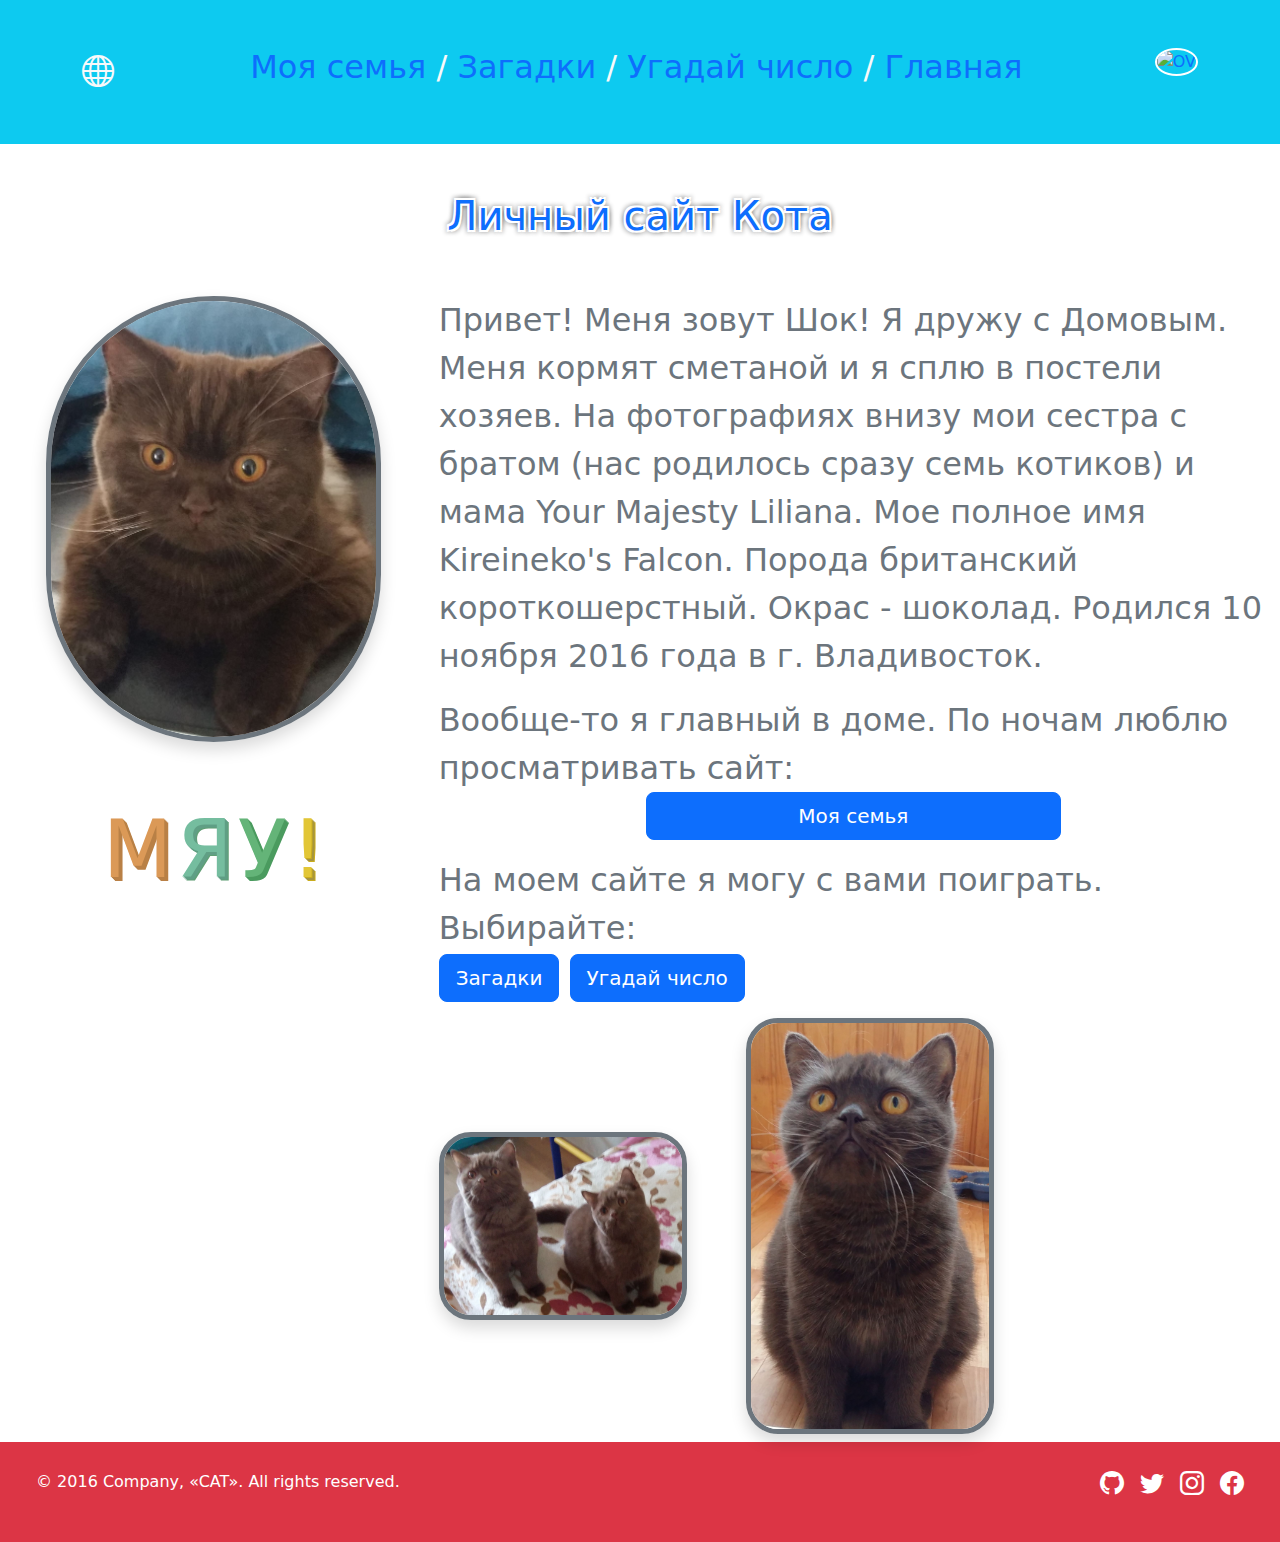
==== index.html @ 3588f682 "-" ====
<!DOCTYPE html>
<html lang="en">
  <head>
    <meta charset="UTF-8">
    <meta name="viewport" content="width=device-width, initial-scale=1">
    <meta name="description" content="">
    <meta name="author" content="VO">
    <meta name="generator" content="Hugo 0.84.0">
    <title>Личный сайт Кота</title>
    <link rel="icon" type="image/x-icon" href="icon/favicon.ico">
    <!-- Bootstrap CSS -->
    <link rel="stylesheet" href="bootstrap-5.2.3/bootstrap.min.css">
    <link rel="stylesheet" href="bootstrap-5.2.3/bootstrap-icons.css">
  </head>

  <body>
    <header class="bg-info p-5">
      <div class="container text-center text-light">
        <div class="row">
          <div class="col-md-auto">
            <i class="bi bi-globe pe-1" style="font-size: 2rem;"></i>
          </div>
  
          <div class="col">
            <h2>
                <a href="http://kireineko.ru/year-2016" target="_blank">Моя семья</a> <span>/</span>
                <a href="загадки.html" class="link">Загадки</a> <span>/</span>
                <a href="угадайка.html" class="link">Угадай число</a> <span>/</span>
                <a href="index.html" class="link">Главная</a>
            </h2>
          </div>
  
          <div class="col-md-auto">
            <a href="https://github.com/ovvladimir/ovvladimir.github.io">
              <img src="https://github.com/ovvladimir.png" alt="OV" width="40" height="40" class="rounded-circle border border-2 border-white">
            </a>
          </div>
        </div>
      </div>
    </header>

    <div class="container-fluid mb-2">
      <div class="row">

        <div class="col-12 text-center p-5 text-primary">
          <h1>
            Личный сайт Кота
          </h1>
        </div>

        <div class="col-4 px-1 text-center">
          <img class="img-fluid rounded-pill border border-5 border-secondary shadow" src="img/cat.jpg" style="width: 80%; height:auto;"
            onmouseover="this.style.width='100%'"
            onmouseout="this.style.width='80%'"
            alt="увеличение фотографии">
          <div class="pt-5" id="meow">
            <p onclick="soundClick()">
              <span>М</span>
              <span>Я</span>
              <span>У</span>
              <span>!</span>
            </p>
          </div>
        </div>

        <div class="col-8 text-secondary" style="font-size: 2rem;">
          <p>Привет! Меня зовут Шок! Я дружу с Домовым. Меня кормят сметаной и я сплю в постели хозяев. На фотографиях внизу мои сестра с братом (нас родилось сразу семь котиков) и мама Your Majesty Liliana. Мое полное имя Kireineko's Falcon. Порода британский короткошерстный. Окрас - шоколад. Родился 10 ноября 2016 года в г. Владивосток.</p>
          <p>Вообще-то я главный в доме. По ночам люблю просматривать сайт:<br>
          <a class="btn btn btn-primary btn-lg d-grid gap-2 col-6 mx-auto" href="http://kireineko.ru/year-2016" role="button">Моя семья</a></p>
          <p>На моем сайте я могу с вами поиграть. Выбирайте:<br>
          <a class="btn btn btn-primary btn-lg" href="загадки.html" role="button">Загадки</a>
          <a class="btn btn btn-primary btn-lg" href="угадайка.html" role="button">Угадай число</a></p>
          <img class="rounded-5 border border-5 border-secondary shadow" style="max-width: 30%; height:auto;" src="img/cat2.jpg" alt="фотография">
          <img class="img-fluid ms-5 rounded-5 border border-5 border-secondary shadow" style="max-width: 30%; height:auto;" src="img/cat1.jpg" alt="фотография">
        </div>

      </div>
    </div>

    <footer>
      <div class="container-fluid bg-danger">
        <div class="d-flex justify-content-between p-4 text-white">
          <p class="my-1">&copy; 2016 Company, «CAT». All rights reserved.</p>
          <ul class="list-unstyled d-flex gap-3" style="font-size: 1.5rem;">
            <li><a class="link-dark" href="https://github.com/ovvladimir/ovvladimir"><i class="bi bi-github text-white"></i></a></li>
            <li><a class="link-dark" href="#"><i class="bi bi-twitter text-white"></i></a></li>
            <li><a class="link-dark" href="#"><i class="bi bi-instagram text-white"></i></a></li>
            <li><a class="link-dark" href="#"><i class="bi bi-facebook text-white"></i></a></li>
          </ul>
        </div>
      </div>
    </footer>

    <script type="text/javascript">
      function soundClick() {
        /*h6:hover span {*/
        var audio = new Audio();
        audio.src = 'img/cat.mp3';
        audio.autoplay = true;
      }
    </script>

    <script src="bootstrap-5.2.3/bootstrap.bundle.min.js"></script>
    <style>
    a {text-decoration: none;}

    h1 {text-shadow: 1px 1px white, 2px 2px white, -1px -1px white, -2px -2px white, -1px 1px white, 1px -1px white, -2px 2px white, 2px -2px white, -3px -3px 4px rgba(0,0,0,.3), -3px 3px 4px rgba(0,0,0,.3), 3px 3px 4px rgba(0,0,0,.3), 3px -3px 4px rgba(0,0,0,.3);}

    #meow p span {
      display: flex;
      display: inline-block;
      font-size: 5rem;
    }
    body:hover span { 
      animation: bounce .6s;
    }
    @keyframes bounce {
        0%, 100% { 
        transform: translate(0); 
      }
        25% { 
        transform: rotateX(20deg) translateY(2px) rotate(-3deg); 
      }
        50% { 
        transform: translateY(-20px) rotate(3deg) scale(1.1);  
      }
    }
    #meow p span:nth-child(4n) { 
        color: hsl(50, 75%, 55%); 
        text-shadow: 1px 1px hsl(50, 75%, 45%), 2px 2px hsl(50, 45%, 45%), 3px 3px hsl(50, 45%, 45%), 4px 4px hsl(50, 75%, 45%); 
    }
    #meow p span:nth-child(4n-1) { 
        color: hsl(135, 35%, 55%); 
        text-shadow: 1px 1px hsl(135, 35%, 45%), 2px 2px hsl(135, 35%, 45%), 3px 3px hsl(135, 35%, 45%), 4px 4px hsl(135, 35%, 45%); 
    }
    #meow p span:nth-child(4n-2) { 
        color: hsl(155, 35%, 60%); 
        text-shadow: 1px 1px hsl(155, 25%, 50%), 2px 2px hsl(155, 25%, 50%), 3px 3px hsl(155, 25%, 50%), 4px 4px hsl(140, 25%, 50%); 
    }
    #meow p span:nth-child(4n-3) { 
        color: hsl(30, 65%, 60%); 
        text-shadow: 1px 1px hsl(30, 45%, 50%), 2px 2px hsl(30, 45%, 50%), 3px 3px hsl(30, 45%, 50%), 4px 4px hsl(30, 45%, 50%); 
    }
    </style>

  </body>
</html>
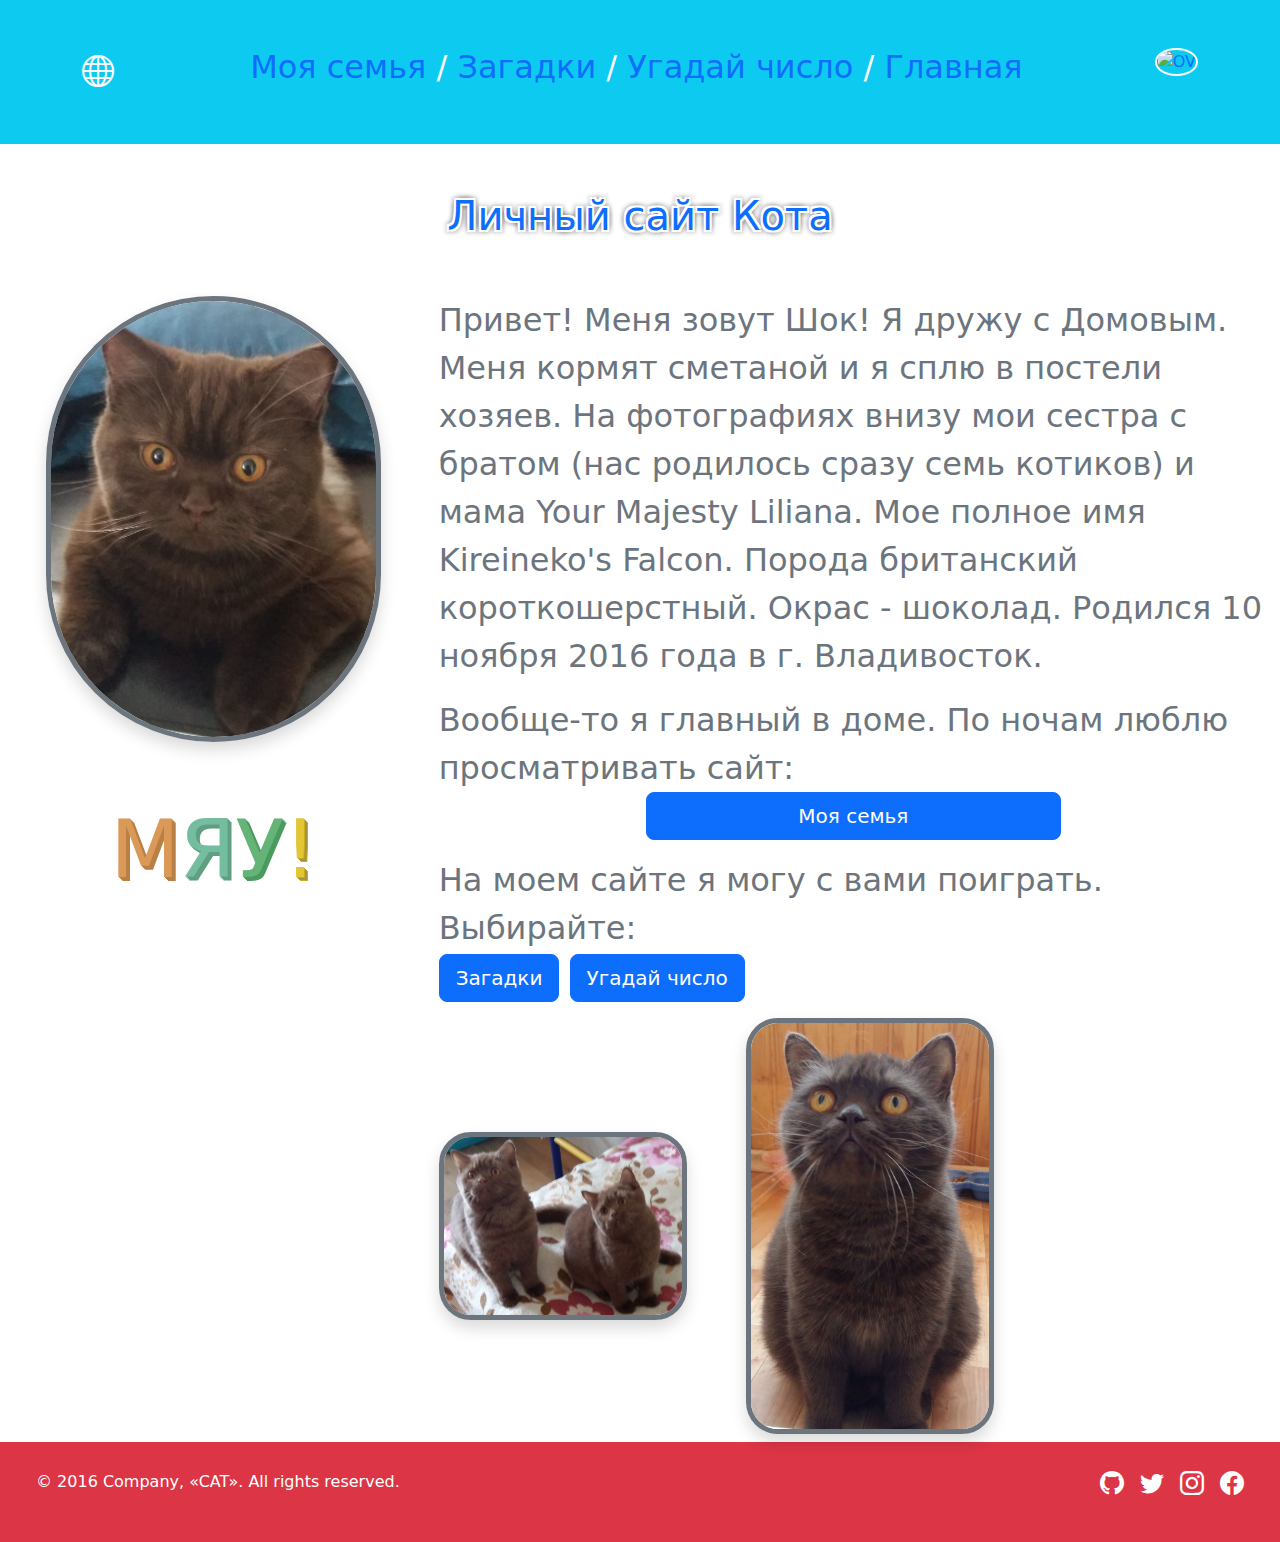
==== commit 4afd8657: "-" ====
--- a/index.html
+++ b/index.html
@@ -55,10 +55,7 @@
             alt="увеличение фотографии">
           <div class="pt-5" id="meow">
             <p onclick="soundClick()">
-              <span>М</span>
-              <span>Я</span>
-              <span>У</span>
-              <span>!</span>
+              <span>М</span><span>Я</span><span>У</span><span>!</span>
             </p>
           </div>
         </div>
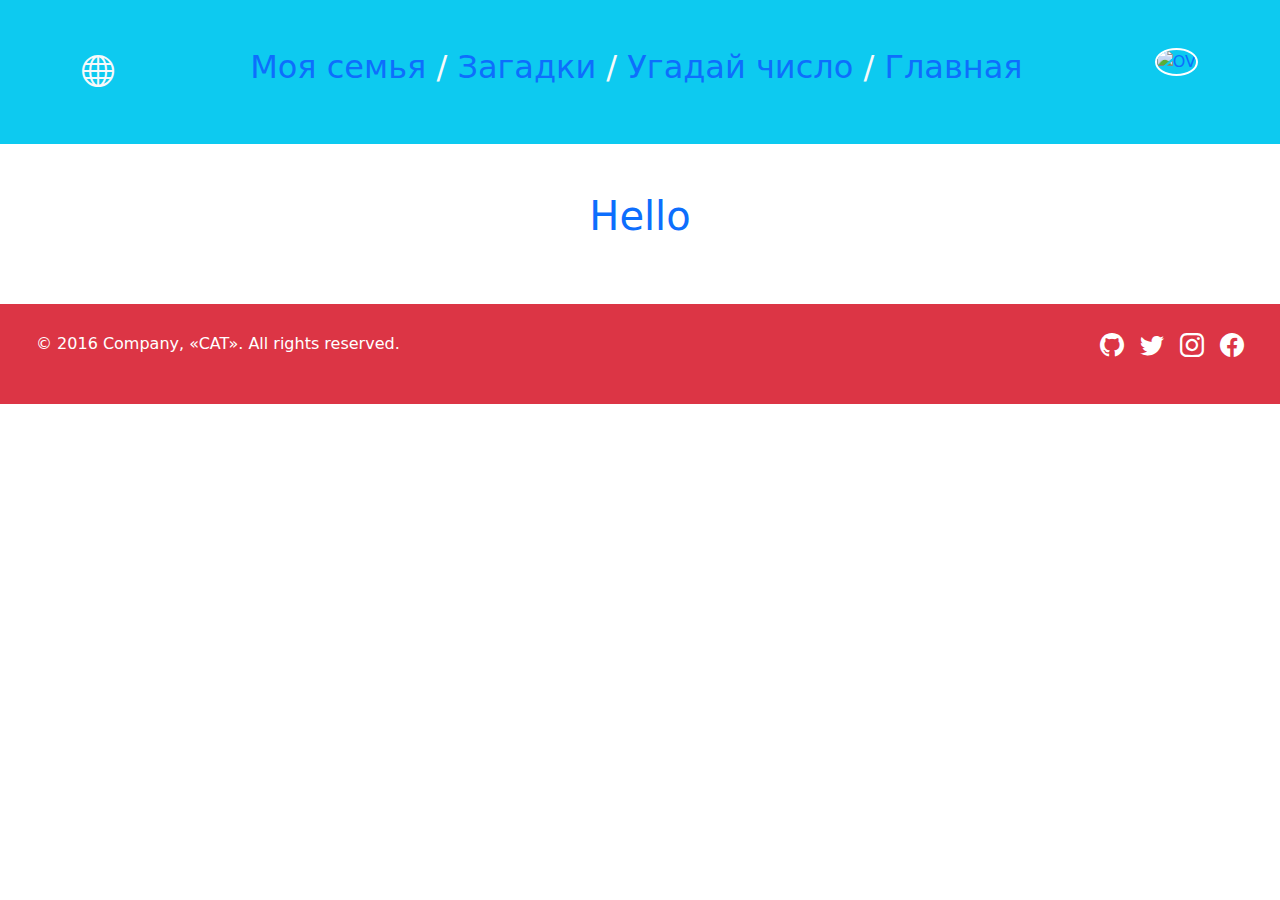
==== commit 54f0a7f1: "-" ====
--- a/index.html
+++ b/index.html
@@ -14,13 +14,14 @@
   </head>
 
   <body>
+
     <header class="bg-info p-5">
       <div class="container text-center text-light">
         <div class="row">
           <div class="col-md-auto">
             <i class="bi bi-globe pe-1" style="font-size: 2rem;"></i>
           </div>
-  
+
           <div class="col">
             <h2>
                 <a href="http://kireineko.ru/year-2016" target="_blank">Моя семья</a> <span>/</span>
@@ -29,9 +30,9 @@
                 <a href="index.html" class="link">Главная</a>
             </h2>
           </div>
-  
+
           <div class="col-md-auto">
-            <a href="https://github.com/ovvladimir/ovvladimir.github.io">
+            <a href="https://github.com/ovvladimir/cat" target="_blank">
               <img src="https://github.com/ovvladimir.png" alt="OV" width="40" height="40" class="rounded-circle border border-2 border-white">
             </a>
           </div>
@@ -41,36 +42,13 @@
 
     <div class="container-fluid mb-2">
       <div class="row">
-
         <div class="col-12 text-center p-5 text-primary">
           <h1>
-            Личный сайт Кота
+            Hello
           </h1>
         </div>
-
-        <div class="col-4 px-1 text-center">
-          <img class="img-fluid rounded-pill border border-5 border-secondary shadow" src="img/cat.jpg" style="width: 80%; height:auto;"
-            onmouseover="this.style.width='100%'"
-            onmouseout="this.style.width='80%'"
-            alt="увеличение фотографии">
-          <div class="pt-5" id="meow">
-            <p onclick="soundClick()">
-              <span>М</span><span>Я</span><span>У</span><span>!</span>
-            </p>
-          </div>
-        </div>
-
-        <div class="col-8 text-secondary" style="font-size: 2rem;">
-          <p>Привет! Меня зовут Шок! Я дружу с Домовым. Меня кормят сметаной и я сплю в постели хозяев. На фотографиях внизу мои сестра с братом (нас родилось сразу семь котиков) и мама Your Majesty Liliana. Мое полное имя Kireineko's Falcon. Порода британский короткошерстный. Окрас - шоколад. Родился 10 ноября 2016 года в г. Владивосток.</p>
-          <p>Вообще-то я главный в доме. По ночам люблю просматривать сайт:<br>
-          <a class="btn btn btn-primary btn-lg d-grid gap-2 col-6 mx-auto" href="http://kireineko.ru/year-2016" role="button">Моя семья</a></p>
-          <p>На моем сайте я могу с вами поиграть. Выбирайте:<br>
-          <a class="btn btn btn-primary btn-lg" href="загадки.html" role="button">Загадки</a>
-          <a class="btn btn btn-primary btn-lg" href="угадайка.html" role="button">Угадай число</a></p>
-          <img class="rounded-5 border border-5 border-secondary shadow" style="max-width: 30%; height:auto;" src="img/cat2.jpg" alt="фотография">
-          <img class="img-fluid ms-5 rounded-5 border border-5 border-secondary shadow" style="max-width: 30%; height:auto;" src="img/cat1.jpg" alt="фотография">
-        </div>
-
+        <div class="col-4 px-1 text-center"></div>
+        <div class="col-8 text-secondary fs-2"></div>
       </div>
     </div>
 
@@ -79,7 +57,7 @@
         <div class="d-flex justify-content-between p-4 text-white">
           <p class="my-1">&copy; 2016 Company, «CAT». All rights reserved.</p>
           <ul class="list-unstyled d-flex gap-3" style="font-size: 1.5rem;">
-            <li><a class="link-dark" href="https://github.com/ovvladimir/ovvladimir"><i class="bi bi-github text-white"></i></a></li>
+            <li><a class="link-dark" href="https://github.com/ovvladimir" target="_blank"><i class="bi bi-github text-white"></i></a></li>
             <li><a class="link-dark" href="#"><i class="bi bi-twitter text-white"></i></a></li>
             <li><a class="link-dark" href="#"><i class="bi bi-instagram text-white"></i></a></li>
             <li><a class="link-dark" href="#"><i class="bi bi-facebook text-white"></i></a></li>
@@ -88,57 +66,8 @@
       </div>
     </footer>
 
-    <script type="text/javascript">
-      function soundClick() {
-        /*h6:hover span {*/
-        var audio = new Audio();
-        audio.src = 'img/cat.mp3';
-        audio.autoplay = true;
-      }
-    </script>
-
     <script src="bootstrap-5.2.3/bootstrap.bundle.min.js"></script>
-    <style>
-    a {text-decoration: none;}
-
-    h1 {text-shadow: 1px 1px white, 2px 2px white, -1px -1px white, -2px -2px white, -1px 1px white, 1px -1px white, -2px 2px white, 2px -2px white, -3px -3px 4px rgba(0,0,0,.3), -3px 3px 4px rgba(0,0,0,.3), 3px 3px 4px rgba(0,0,0,.3), 3px -3px 4px rgba(0,0,0,.3);}
-
-    #meow p span {
-      display: flex;
-      display: inline-block;
-      font-size: 5rem;
-    }
-    body:hover span { 
-      animation: bounce .6s;
-    }
-    @keyframes bounce {
-        0%, 100% { 
-        transform: translate(0); 
-      }
-        25% { 
-        transform: rotateX(20deg) translateY(2px) rotate(-3deg); 
-      }
-        50% { 
-        transform: translateY(-20px) rotate(3deg) scale(1.1);  
-      }
-    }
-    #meow p span:nth-child(4n) { 
-        color: hsl(50, 75%, 55%); 
-        text-shadow: 1px 1px hsl(50, 75%, 45%), 2px 2px hsl(50, 45%, 45%), 3px 3px hsl(50, 45%, 45%), 4px 4px hsl(50, 75%, 45%); 
-    }
-    #meow p span:nth-child(4n-1) { 
-        color: hsl(135, 35%, 55%); 
-        text-shadow: 1px 1px hsl(135, 35%, 45%), 2px 2px hsl(135, 35%, 45%), 3px 3px hsl(135, 35%, 45%), 4px 4px hsl(135, 35%, 45%); 
-    }
-    #meow p span:nth-child(4n-2) { 
-        color: hsl(155, 35%, 60%); 
-        text-shadow: 1px 1px hsl(155, 25%, 50%), 2px 2px hsl(155, 25%, 50%), 3px 3px hsl(155, 25%, 50%), 4px 4px hsl(140, 25%, 50%); 
-    }
-    #meow p span:nth-child(4n-3) { 
-        color: hsl(30, 65%, 60%); 
-        text-shadow: 1px 1px hsl(30, 45%, 50%), 2px 2px hsl(30, 45%, 50%), 3px 3px hsl(30, 45%, 50%), 4px 4px hsl(30, 45%, 50%); 
-    }
-    </style>
+    <style>a {text-decoration: none;}</style>
 
   </body>
 </html>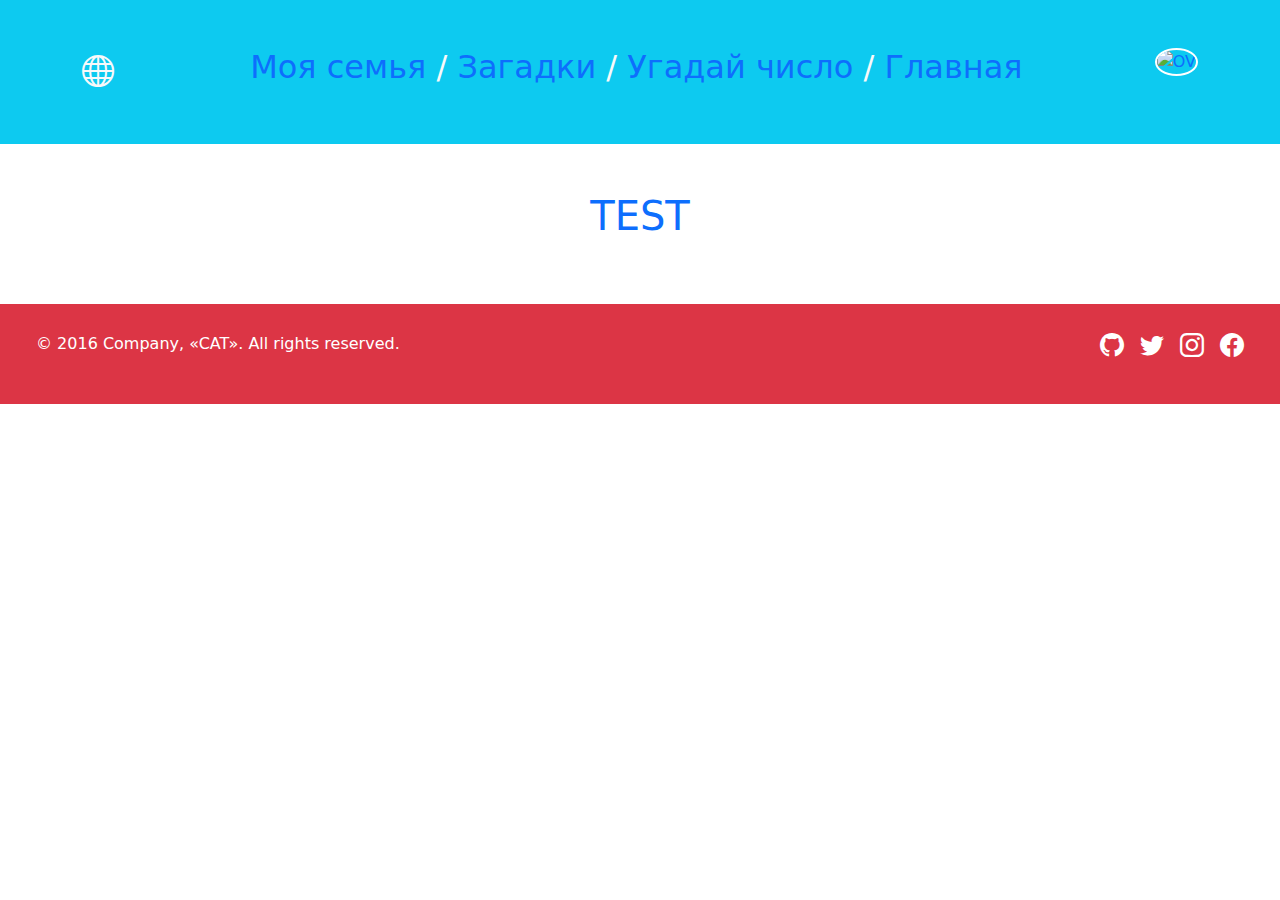
==== commit 8580a035: "-" ====
--- a/index.html
+++ b/index.html
@@ -44,7 +44,7 @@
       <div class="row">
         <div class="col-12 text-center p-5 text-primary">
           <h1>
-            Hello
+            TEST
           </h1>
         </div>
         <div class="col-4 px-1 text-center"></div>
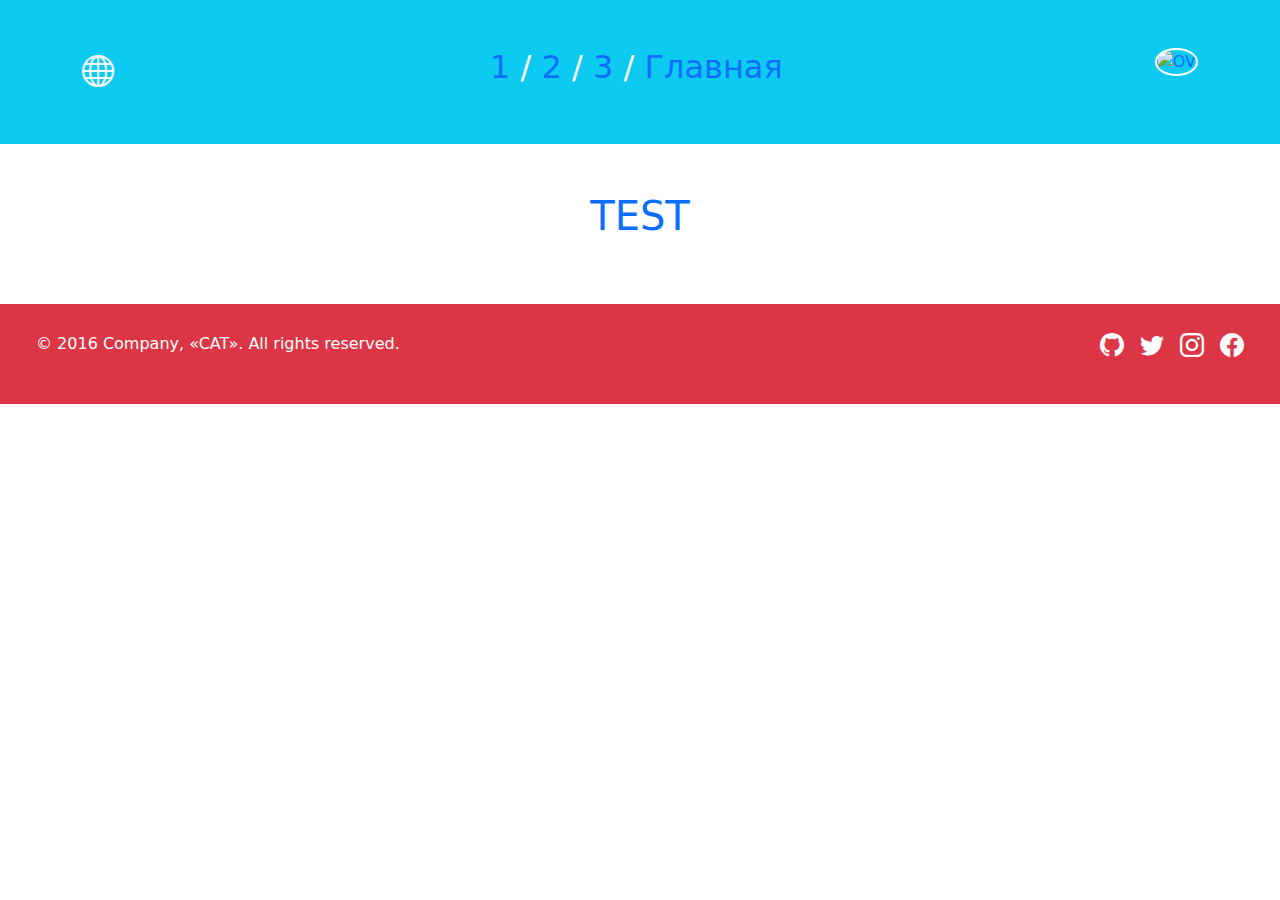
==== commit ec133cf1: "-" ====
--- a/index.html
+++ b/index.html
@@ -24,10 +24,10 @@
 
           <div class="col">
             <h2>
-                <a href="http://kireineko.ru/year-2016" target="_blank">Моя семья</a> <span>/</span>
-                <a href="загадки.html" class="link">Загадки</a> <span>/</span>
-                <a href="угадайка.html" class="link">Угадай число</a> <span>/</span>
-                <a href="index.html" class="link">Главная</a>
+                <a href="http://kireineko.ru/year-2016" target="_blank">1</a> <span>/</span>
+                <a href="#" class="link">2</a> <span>/</span>
+                <a href="@" class="link">3</a> <span>/</span>
+                <a href="#" class="link">Главная</a>
             </h2>
           </div>
 
